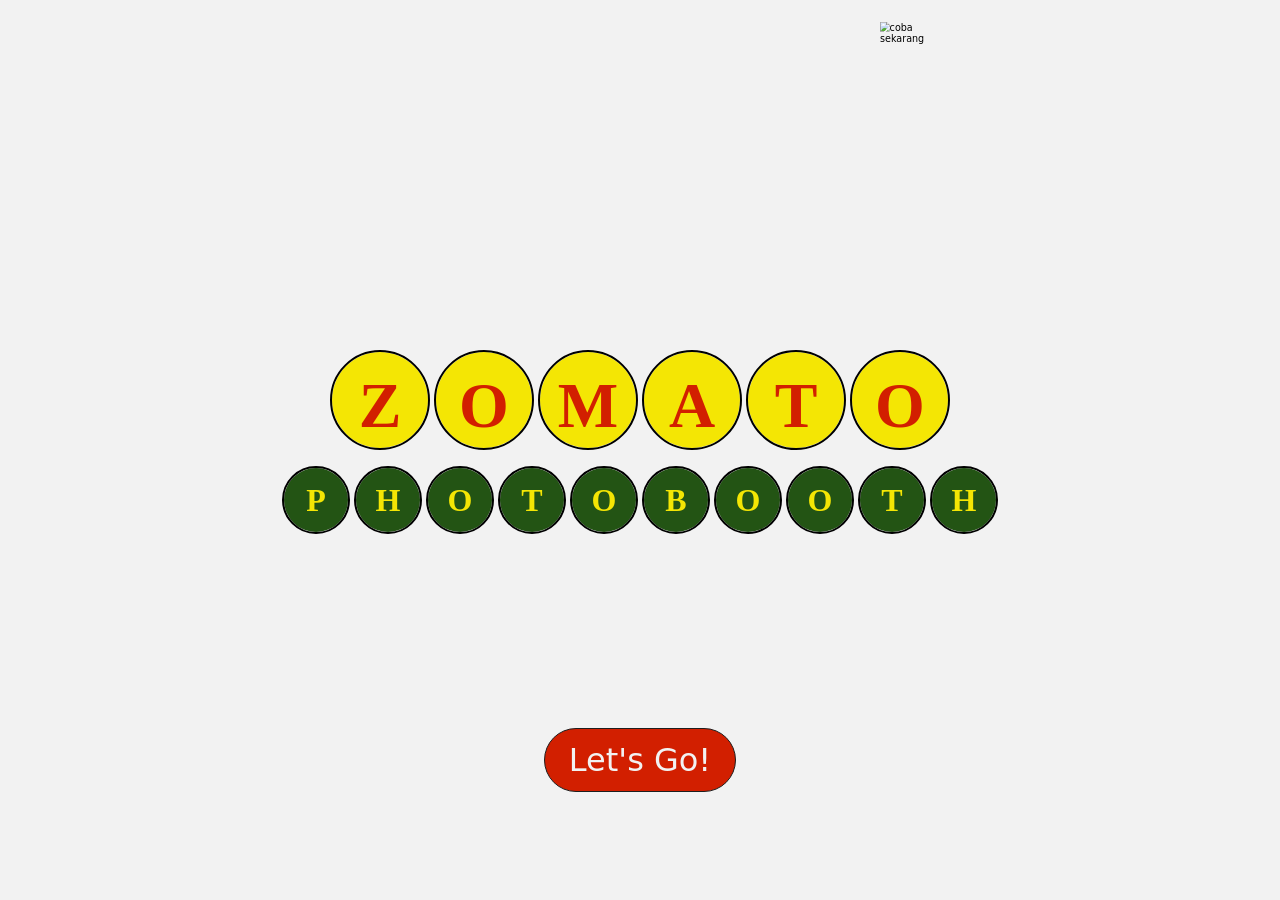
==== index.html @ 58695ce7 "Add files via upload" ====
<!DOCTYPE html>
<html lang="en">
<head>
  <meta charset="UTF-8">
  <meta name="viewport" content="width=device-width, initial-scale=1.0">
  <title>Zomato Photobooth</title>
  <link rel="stylesheet" href="Stylesheets/landing.css"/>
  <link rel="icon" href="Assets/favicon-tomato.png" type="image/x-icon"/>
</head>
<body>
  <div class="blip">
    <img src="/photob/Assets/blip.png" alt="coba sekarang">
  </div>
  <div class="photo">
    <img src="/photob/Assets/p1.jpg" id="foto1" alt="">
    <img src="/photob/Assets/p2.jpg" id="foto2" alt="">
    <img src="/photob/Assets/p3.jpg" id="foto3" alt="">
    <img src="/photob/Assets/p4.jpg" id="foto4" alt="">
  </div>
  <h1 class="floating-title">
  <span style="--i:0">Z</span>
  <span style="--i:1">O</span>
  <span style="--i:2">M</span>
  <span style="--i:3">A</span>
  <span style="--i:3">T</span>
  <span style="--i:4">O</span>
</h1>
  <h2 class="floating2-title uppercase">
  <span style="--i:0">p</span>
  <span style="--i:1">h</span>
  <span style="--i:2">o</span>
  <span style="--i:3">t</span>
  <span style="--i:3">o</span>
  <span style="--i:4">b</span>
  <span style="--i:3">o</span>
  <span style="--i:3">o</span>
  <span style="--i:3">t</span>
  <span style="--i:1">h</span>
</h2>
  <div class="button-container">
    <button id="select-button">Let's Go!</button>
  </div>
  <script src="Javascript/landing.js"></script>
</body>
</html>
---- Stylesheets/landing.css ----
:root{
    --white: #f2f2f2;
    --red: rgb(255,68,4);
    --tomato:rgb(210,31,0);
    --black: #1e1e1e;
    --cream: rgb(222,218,207);
    --green: rgb(35,84,20);
    --green2:rgb(68,192,73);
    --yellow: rgb(244,230,4);

    --container-width: 500px;
    --container-aspect-ratio: 604 / 574;
}
@font-face {
  font-family: 'h2';
  src: url('/photob/Assets/arial.ttf') format('truetype');
  font-weight: normal;
  font-style: normal;
}
@font-face {
  font-family: 'h1';
  src: url('/photob/Assets/IntraNet.otf') format('opentype');
  font-weight: normal;
  font-style: normal;
}
*{
    box-sizing: border-box;
    margin: 0;
    padding: 0;
}


body{
    background-color: var(--white);
    display: flex;
    flex-direction: column;
    align-items: center;
    justify-content: center;
    min-height: 100vh;
    padding-top: 1rem;
    padding-bottom: 2rem;
    font-family: system-ui, -apple-system, BlinkMacSystemFont, 'Segoe UI', Roboto, Oxygen, Ubuntu, Cantarell, 'Open Sans', 'Helvetica Neue', sans-serif;
    background-image: url('/photob/Assets/keranjang2.png');
    background-size: 100% auto; /* fills entire element, cropping if needed, maintains aspect ratio */
    background-position: center;
    background-repeat: no-repeat;
    gap: 20px;
}

.button-container{
    padding: 0.5rem;
    display: flex;
    justify-content: center;
    align-items: center;
    position: absolute;
    bottom: 100px;
    left: 50%;
    transform: translateX(-50%);
}
button{
    color: var(--white);
    font-family: system-ui, -apple-system, BlinkMacSystemFont, 'Segoe UI', Roboto, Oxygen, Ubuntu, Cantarell, 'Open Sans', 'Helvetica Neue', sans-serif;
    font-size: 2rem;
    font-weight: 400;
    background-color: var(--tomato);
    border: 1px solid #1e1e1e;
    border-radius: 0.5rem;
    text-align: center;
    transition: transform 0.2s ease-in-out;
    border-radius: 35px;
    bottom: 20px;
}

@keyframes glow {
  0%, 100% { box-shadow: 0 0 5px var(--tomato); }
  50% { box-shadow: 0 0 20px var(--tomato); }
}

@keyframes pulse {
  0%, 100% { transform: scale(1); }
  50% { transform: scale(1.1); }
}
button { animation: pulse 1.5s ease-in-out infinite,glow 1.5s ease-in-out infinite }

button:hover{
    transform: scale(1.05);
    background-color: var(--red);
}

#select-button{
    display: flex;
    justify-content: center;
    align-items: center;
    gap: 0.56rem;
    width: 12rem;
    height: 4rem;
    padding: 0.5rem 1rem;
}
h1{
    font-family: 'h1';
}
h2{
    font-family: 'h2';
}
.floating-title {
  display: flex;
  gap: 0.5rem;
}

.floating-title span {
  display: flex;
  align-items: center;
  justify-content: center;
  width: 6rem;
  height: 6rem;
  border-radius: 50%;
  background-color: var(--yellow);
  outline: 2px solid #000;
  color: var(--tomato);
  font-size: 4rem;
  font-weight: bold;
  animation: float 2s ease-in-out infinite;
  animation-delay: calc(var(--i) * 0.15s);
  padding-top: 0.7rem;
}

.floating2-title {
  display: flex;
  gap: 0.5rem;
}

.floating2-title span {
  display: flex;
  align-items: center;
  justify-content: center;
  width: 4rem;
  height: 4rem;
  border-radius: 50%;
  background-color: var(--green);
  outline: 2px solid #000;
  color: var(--yellow);
  font-size: 2rem;
  font-weight: bold;
  animation: float 2s ease-in-out infinite;
  animation-delay: calc(var(--i) * 0.15s);
}
.uppercase{
    text-transform: uppercase;
}
@keyframes float {
  0%, 100% { transform: translateY(0); }
  50% { transform: translateY(-15px); }
}

.blip {
  width: 100px;
  height: 60px;
  transform: scale(0.6);
  background-color: transparent;
  animation: blip 0.8s steps(1) infinite;
  position: fixed;
  top: 10px;
  right: 20rem;
}

.photo {
  width: 1280px;
  height: auto;
  position: fixed;
  top: 0;
  left: 0;
  pointer-events: none;
  z-index: -1;

}
@keyframes appear {
  0%, 5% { opacity: 0; }
  10%, 70% { opacity: 1; }
  75%, 100% { opacity: 0; }
}

.photo img {
  opacity: 0;
  animation: appear 10s ease-in-out infinite;
}

#foto1 { animation-delay: 0s; }
#foto2 { animation-delay: 1.5s; }
#foto3 { animation-delay: 3s; }
#foto4 { animation-delay: 4.5s; }

.photo img {
  width: 1280px;
  height: auto;
  background-color: transparent;
  position: absolute;
  transform: scale(0.3);
  transform-origin: top left;

}

#foto1 { 
  animation-delay: 0s; 
  transform: scale(0.18);
  top: 150px;
  left: 50px;

}
#foto2 { 
  animation-delay: 1.5s;
  transform: scale(0.18);
  top: 300px;
  left: 1150px;

}
#foto4 { 
  animation-delay: 3s; 
  transform: scale(0.15);
  top: 600px;
  left: 1000px;

}
#foto3 { 
  animation-delay: 4.5s;
  transform: scale(0.17);
  top: 550px;
  left: 180px;

}

@keyframes blip {
  0%, 49% { opacity: 1; }
  50%, 100% { opacity: 0; }
}






/*phone*/
@media screen and (max-width: 600px){
:root{
    --container-width:320px;
}

button{
    font-size:1.4rem;
}
#select-button{
    width: 9rem;
    height: 3rem;
}
}

@media screen and (min-width: 601px) and (max-width: 1024px) {
  /* iPad styles */
  :root{
    --container-width:380px;
}
button{
    font-size:1.4rem;
    margin-bottom: 3rem;
}
#select-button{
    width: 9rem;
    height: 3rem;
}
}
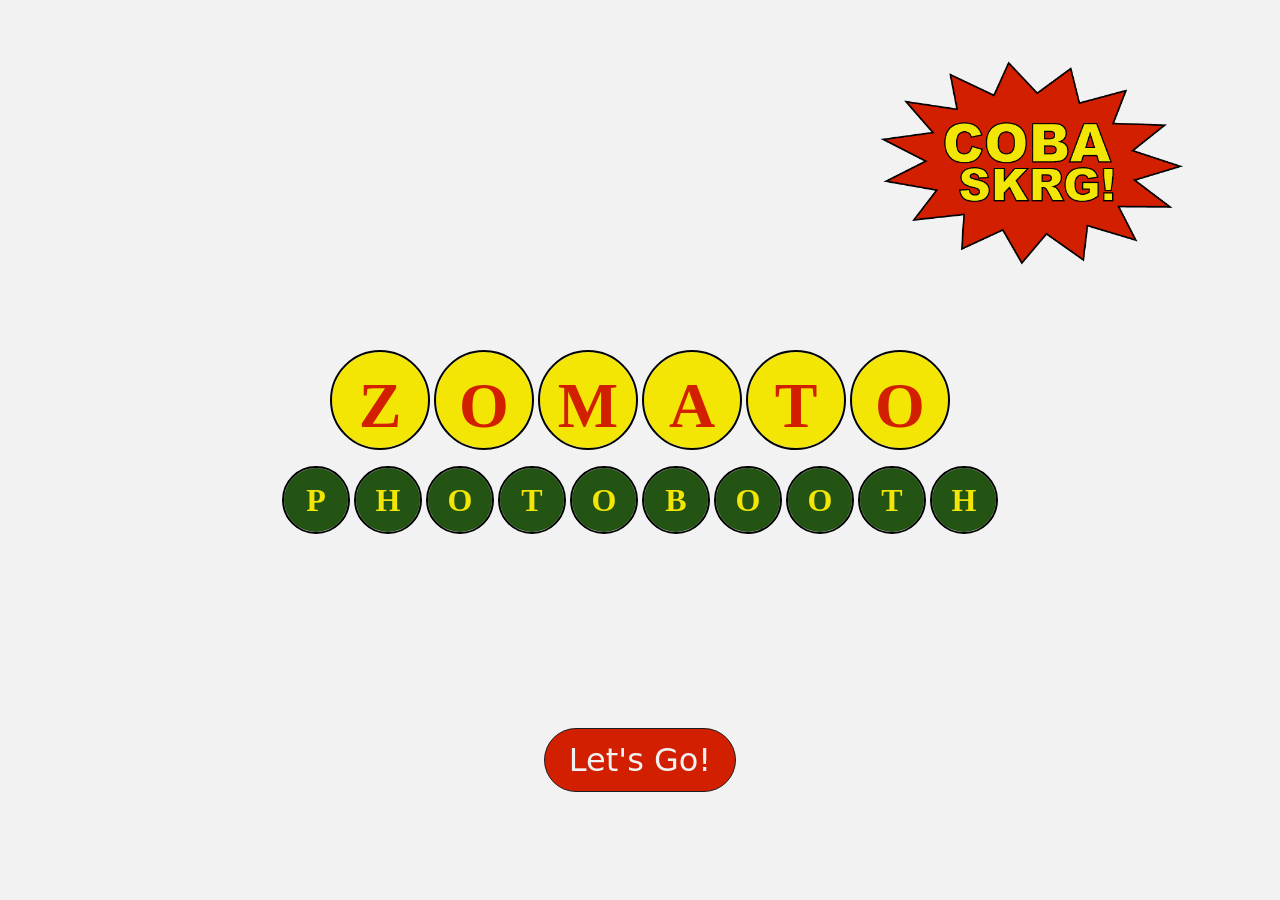
==== commit 3aaee94f: "Update index.html" ====
--- a/index.html
+++ b/index.html
@@ -9,13 +9,13 @@
 </head>
 <body>
   <div class="blip">
-    <img src="/photob/Assets/blip.png" alt="coba sekarang">
+    <img src="Assets/blip.png" alt="coba sekarang">
   </div>
   <div class="photo">
-    <img src="/photob/Assets/p1.jpg" id="foto1" alt="">
-    <img src="/photob/Assets/p2.jpg" id="foto2" alt="">
-    <img src="/photob/Assets/p3.jpg" id="foto3" alt="">
-    <img src="/photob/Assets/p4.jpg" id="foto4" alt="">
+    <img src="Assets/p1.jpg" id="foto1" alt="">
+    <img src="Assets/p2.jpg" id="foto2" alt="">
+    <img src="Assets/p3.jpg" id="foto3" alt="">
+    <img src="Assets/p4.jpg" id="foto4" alt="">
   </div>
   <h1 class="floating-title">
   <span style="--i:0">Z</span>
@@ -42,4 +42,4 @@
   </div>
   <script src="Javascript/landing.js"></script>
 </body>
-</html>+</html>
